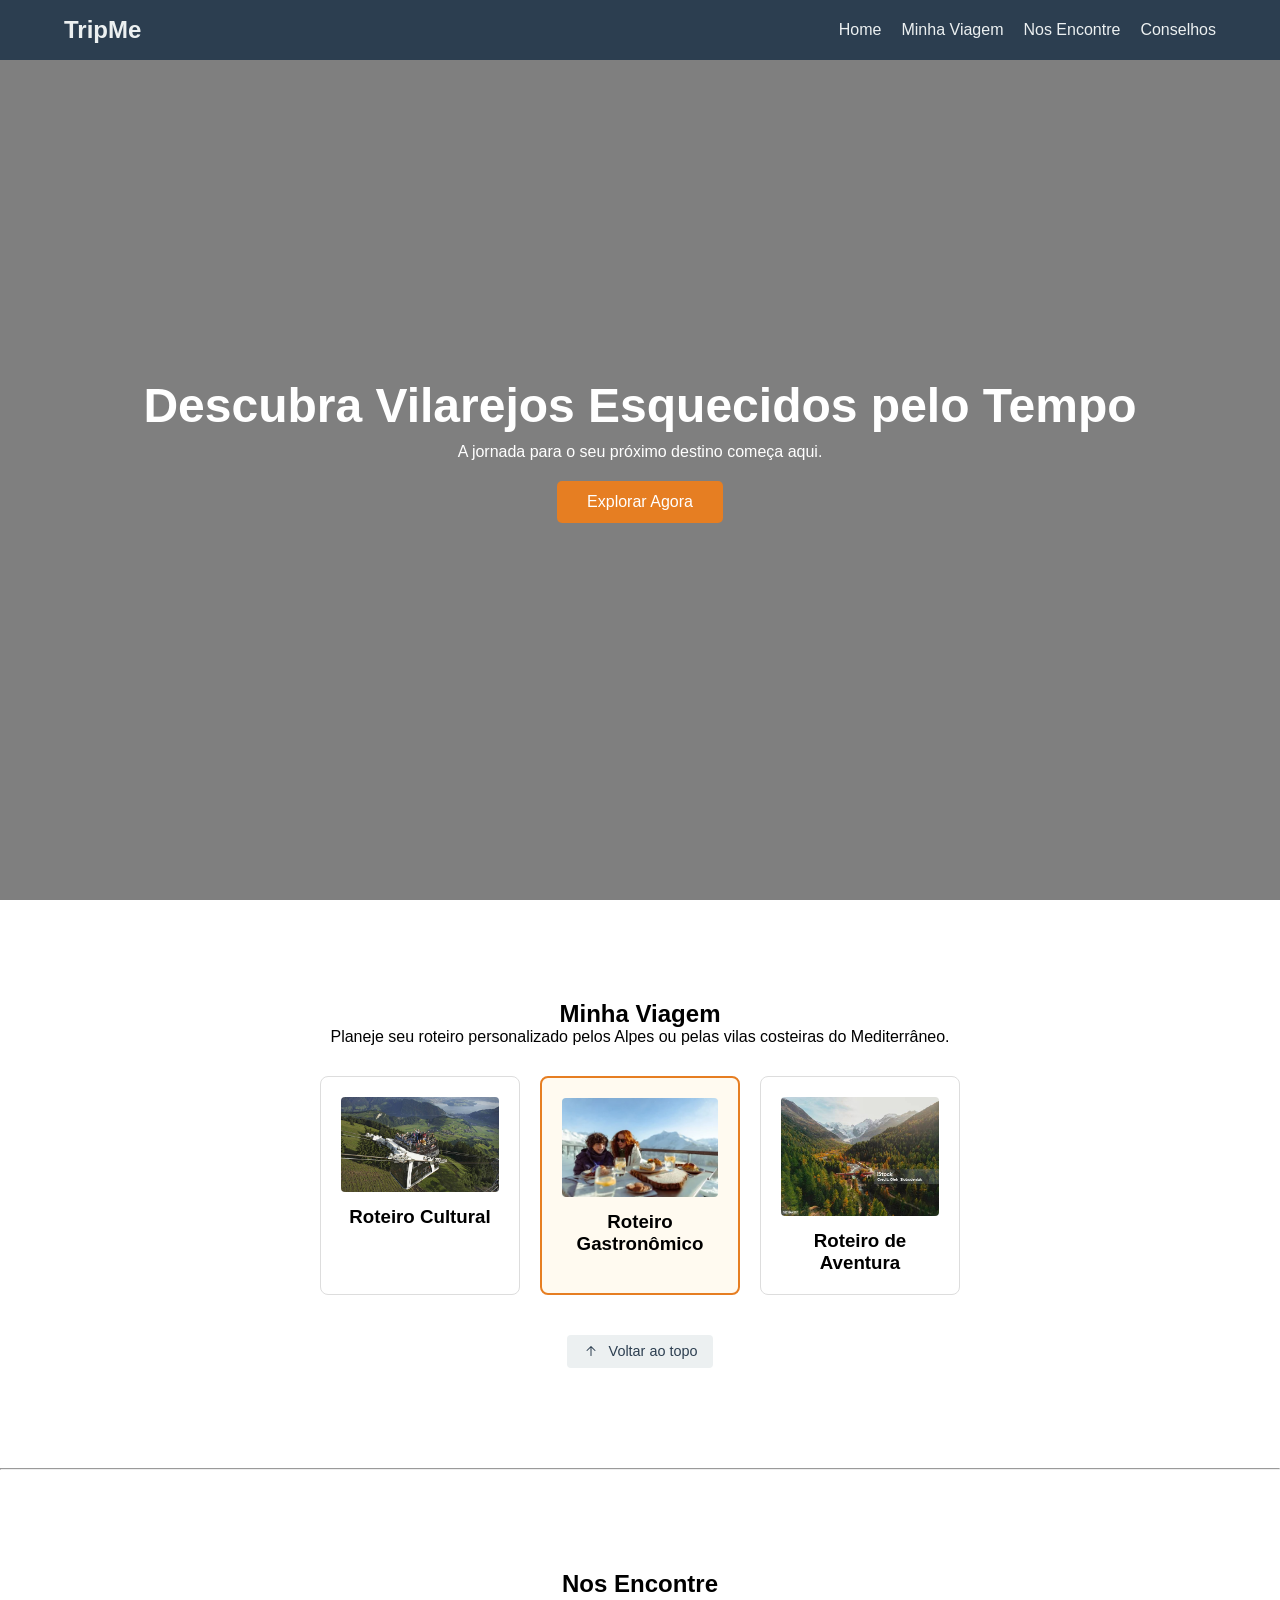
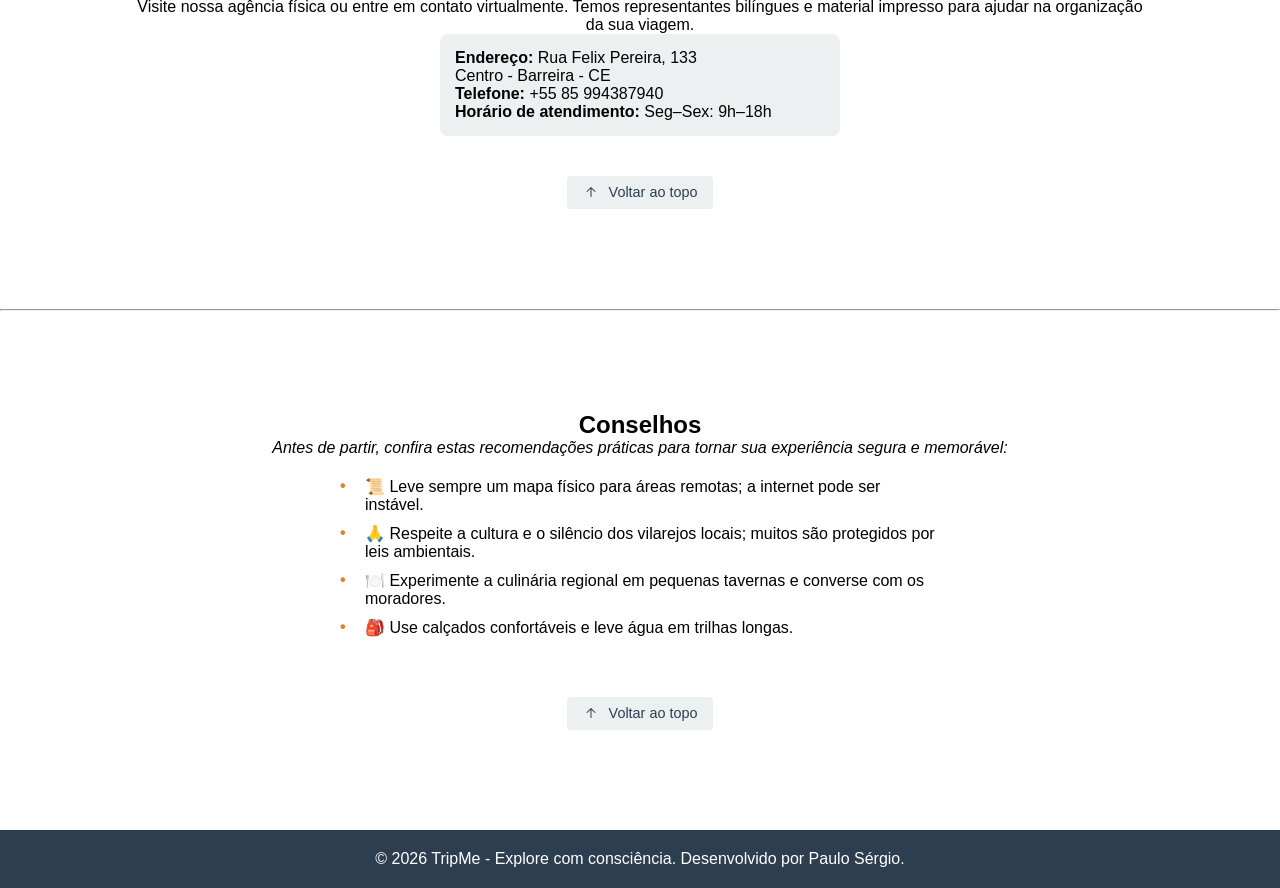
==== agencia-de-viagens/index.html @ 8952e751 "projetoagenciadeviagem" ====
<!DOCTYPE html>
<html lang="pt-br">
<head>
    <meta charset="UTF-8">
    <meta name="viewport" content="width=device-width, initial-scale=1.0">
    <title>TripMe - Explore o Inexplorado</title>
    <link rel="stylesheet" href="style.css">
</head>
<body>

    <header id="top">
        <nav class="navbar">
            <div class="logo">TripMe</div>
            <ul class="nav-links">
                <li><a href="#home">Home</a></li>
                <li><a href="#minha-viagem">Minha Viagem</a></li>
                <li><a href="#nos-encontre">Nos Encontre</a></li>
                <li><a href="#conselhos">Conselhos</a></li>
            </ul>
        </nav>
    </header>

    <main id="home">
        <section class="banner" role="img" aria-label="Vista panorâmica de um vilarejo europeu remoto">
            <div class="banner-overlay">
                <h1>Descubra Vilarejos Esquecidos pelo Tempo</h1>
                <p>A jornada para o seu próximo destino começa aqui.</p>
                <a href="#minha-viagem" class="btn-primary">Explorar Agora</a>
            </div>
        </section>

        <section id="minha-viagem" class="content-section">
            <article>
                <h2>Minha Viagem</h2>
                <p>Planeje seu roteiro personalizado pelos Alpes ou pelas vilas costeiras do Mediterrâneo.</p>
                <div class="card-container">
                    <article class="card">
                        <img src="images/Cabril.jpg" alt="Caminhada cultural pelo vilarejo de Cabril">
                        <h3>Roteiro Cultural</h3>
                    </article>
                    <article class="card" id="card-destaque">
                        <img src="images/Gastronomia.webp" alt="Prato gastronômico típico de vilarejo europeo">
                        <h3>Roteiro Gastronômico</h3>
                    </article>
                    <article class="card">
                        <img src="images/PizBermina.jpg" alt="Trilha de aventura na montanha Piz Bernina">
                        <h3>Roteiro de Aventura</h3>
                    </article>
                </div>
            </article>
            <button type="button" class="back-to-top" aria-label="Voltar ao topo" onclick="location.href='#top'">
                <svg xmlns="http://www.w3.org/2000/svg" width="16" height="16" fill="currentColor" viewBox="0 0 16 16" aria-hidden="true" class="icon-up">
                    <path fill-rule="evenodd" d="M8 12a.5.5 0 0 0 .5-.5V3.707l3.146 3.147a.5.5 0 0 0 .708-.708l-4-4-.007-.007a.498.498 0 0 0-.697.007l-4 4a.5.5 0 0 0 .708.708L7.5 3.707V11.5A.5.5 0 0 0 8 12z"/>
                </svg>
                Voltar ao topo
            </button>
        </section>

        <hr>

        <section id="nos-encontre" class="content-section">
            <h2>Nos Encontre</h2>
            <p>Visite nossa agência física ou entre em contato virtualmente. Temos representantes bilíngues e material impresso para ajudar na organização da sua viagem.</p>
            <aside class="info-box">
                <p><strong>Endereço:</strong> Rua Felix Pereira, 133<br>Centro - Barreira - CE</p>
                <p><strong>Telefone:</strong> +55 85 994387940</p>
                <p><strong>Horário de atendimento:</strong> Seg–Sex: 9h–18h</p>
            </aside>
            <button type="button" class="back-to-top" aria-label="Voltar ao topo" onclick="location.href='#top'">
                <svg xmlns="http://www.w3.org/2000/svg" width="16" height="16" fill="currentColor" viewBox="0 0 16 16" aria-hidden="true" class="icon-up">
                    <path fill-rule="evenodd" d="M8 12a.5.5 0 0 0 .5-.5V3.707l3.146 3.147a.5.5 0 0 0 .708-.708l-4-4-.007-.007a.498.498 0 0 0-.697.007l-4 4a.5.5 0 0 0 .708.708L7.5 3.707V11.5A.5.5 0 0 0 8 12z"/>
                </svg>
                Voltar ao topo
            </button>
        </section>

        <hr>

        <section id="conselhos" class="content-section">
            <h2>Conselhos</h2>
            <p class="intro">Antes de partir, confira estas recomendações práticas para tornar sua experiência segura e memorável:</p>
            <ul class="advice-list">
                <li>📜 Leve sempre um mapa físico para áreas remotas; a internet pode ser instável.</li>
                <li>🙏 Respeite a cultura e o silêncio dos vilarejos locais; muitos são protegidos por leis ambientais.</li>
                <li>🍽️ Experimente a culinária regional em pequenas tavernas e converse com os moradores.</li>
                <li>🎒 Use calçados confortáveis e leve água em trilhas longas.</li>
            </ul>
            <button type="button" class="back-to-top" aria-label="Voltar ao topo" onclick="location.href='#top'">
                <svg xmlns="http://www.w3.org/2000/svg" width="16" height="16" fill="currentColor" viewBox="0 0 16 16" aria-hidden="true" class="icon-up">
                    <path fill-rule="evenodd" d="M8 12a.5.5 0 0 0 .5-.5V3.707l3.146 3.147a.5.5 0 0 0 .708-.708l-4-4-.007-.007a.498.498 0 0 0-.697.007l-4 4a.5.5 0 0 0 .708.708L7.5 3.707V11.5A.5.5 0 0 0 8 12z"/>
                </svg>
                Voltar ao topo
            </button>
        </section>
    </main>

    <footer>
        <p>&copy; 2026 TripMe - Explore com consciência. Desenvolvido por Paulo Sérgio.</p>
    </footer>

</body>
</html>
---- agencia-de-viagens/style.css ----
/* Reset Básico */
* {
    margin: 0;
    padding: 0;
    box-sizing: border-box;
    font-family: 'Segoe UI', Tahoma, Geneva, Verdana, sans-serif;
}

html {
    scroll-behavior: smooth; /* Suaviza a navegação interna */
}

/* Navegação */
.navbar {
    display: flex;
    justify-content: space-between;
    align-items: center;
    background-color: #2c3e50;
    padding: 1rem 5%;
    position: fixed;
    width: 100%;
    top: 0;
    z-index: 1000;
}

.logo {
    color: #ecf0f1;
    font-size: 1.5rem;
    font-weight: bold;
}

.nav-links {
    list-style: none;
    display: flex;
}

.nav-links li {
    margin-left: 20px;
}

.nav-links a {
    text-decoration: none;
    color: #ecf0f1;
    transition: color 0.3s ease;
}

/* Efeito Hover nos Links do Menu */
.nav-links a:hover {
    color: #3498db;
    text-decoration: underline;
}

/* Banner */
.banner {
    height: 100vh;
    background-image: linear-gradient(rgba(0,0,0,0.5), rgba(0,0,0,0.5)), 
                      url('https://images.unsplash.com/photo-1506744038136-46273834b3fb?auto=format&fit=crop&w=1920&q=80'); /* Exemplo de imagem de vilarejo/natureza */
    background-size: cover;
    background-position: center;
    display: flex;
    justify-content: center;
    align-items: center;
    text-align: center;
    color: white;
}

.banner-overlay h1 {
    font-size: 3rem;
    margin-bottom: 10px;
}

/* Botões e Interatividade */
.btn-primary {
    display: inline-block;
    margin-top: 20px;
    padding: 12px 30px;
    background-color: #e67e22;
    color: white;
    text-decoration: none;
    border-radius: 5px;
    transition: background-color 0.4s ease, transform 0.2s;
}

.btn-primary:hover {
    background-color: #d35400;
    transform: scale(1.05);
}

/* Seções de Conteúdo */
.content-section {
    padding: 100px 10%;
    text-align: center;
}

.card-container {
    display: flex;
    justify-content: center;
    gap: 20px;
    margin-top: 30px;
    flex-wrap: wrap;
}

.card {
    padding: 20px;
    border: 1px solid #ddd;
    border-radius: 8px;
    width: 200px;
    transition: box-shadow 0.3s;
    text-align: center;
    background-color: #fff;
}

.card img {
    width: 100%;
    height: auto;
    border-radius: 4px;
    margin-bottom: 10px;
}

.card:hover {
    box-shadow: 0 5px 15px rgba(0,0,0,0.2);
}

/* ID Específico */
#card-destaque {
    border: 2px solid #e67e22;
    background-color: #fffaf0;
}

.back-to-top {
    display: inline-block;
    margin-top: 40px;
    padding: 8px 16px;
    background-color: #ecf0f1;
    color: #2c3e50;
    font-size: 0.9rem;
    text-decoration: none;
    border-radius: 4px;
    transition: background-color 0.3s ease, transform 0.2s;
    border: none;           /* for button element */
    cursor: pointer;
}

.back-to-top .icon-up {
    vertical-align: middle;
    margin-right: 6px;
}

/* Nos Encontre */
.info-box {
    background-color: #ecf0f1;
    padding: 15px;
    border-radius: 8px;
    max-width: 400px;
    margin: 0 auto;
    text-align: left;
}

/* Conselhos */
.advice-list {
    list-style: none;
    padding-left: 0;
    max-width: 600px;
    margin: 20px auto;
    text-align: left;
}

.advice-list li {
    margin-bottom: 10px;
    padding-left: 25px;
    position: relative;
}

.advice-list li::before {
    content: "•";
    position: absolute;
    left: 0;
    color: #e67e22;
    font-weight: bold;
}

.intro {
    font-style: italic;
    margin-bottom: 15px;
}

.back-to-top:hover {
    background-color: #d0d3d4;
    transform: translateY(-2px);
    color: #2c3e50;
}

.back-to-top:focus {
    outline: 2px dashed #3498db;
    outline-offset: 4px;
}

footer {
    background-color: #2c3e50;
    color: white;
    text-align: center;
    padding: 20px;
}
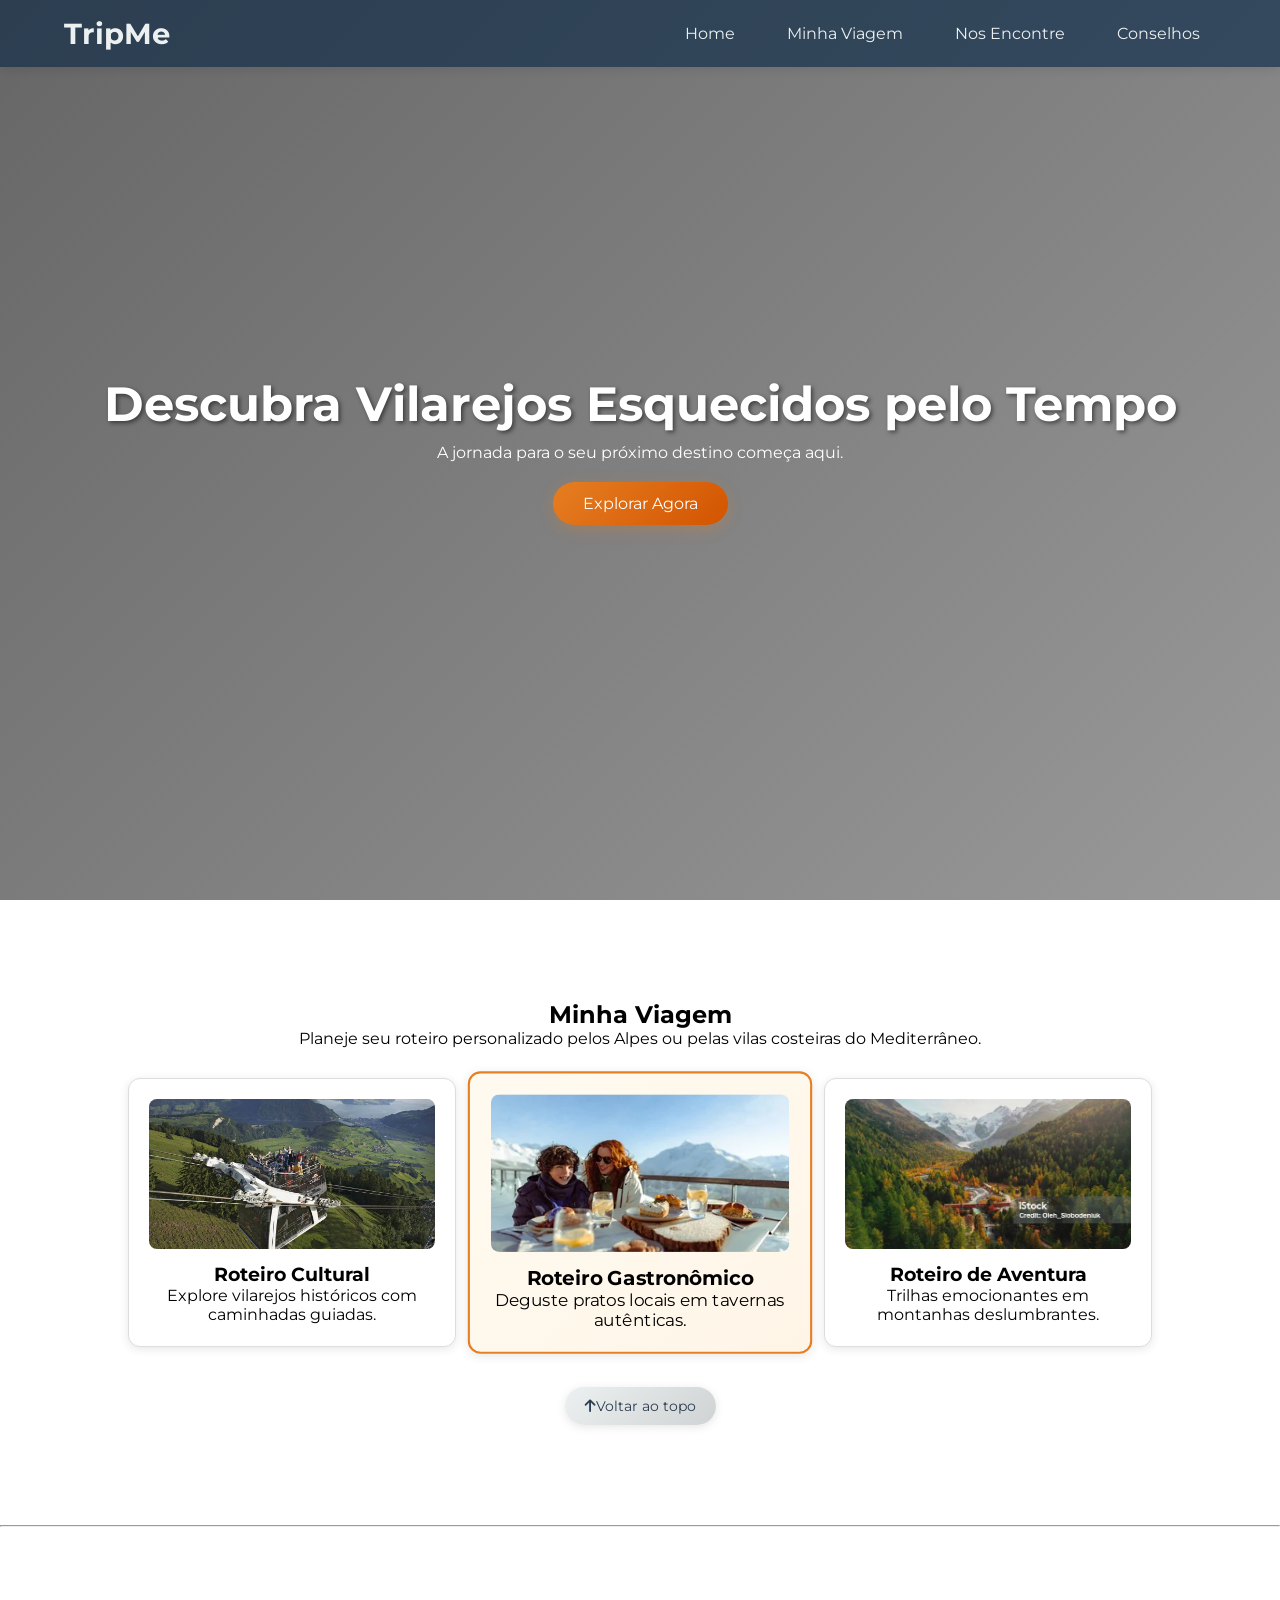
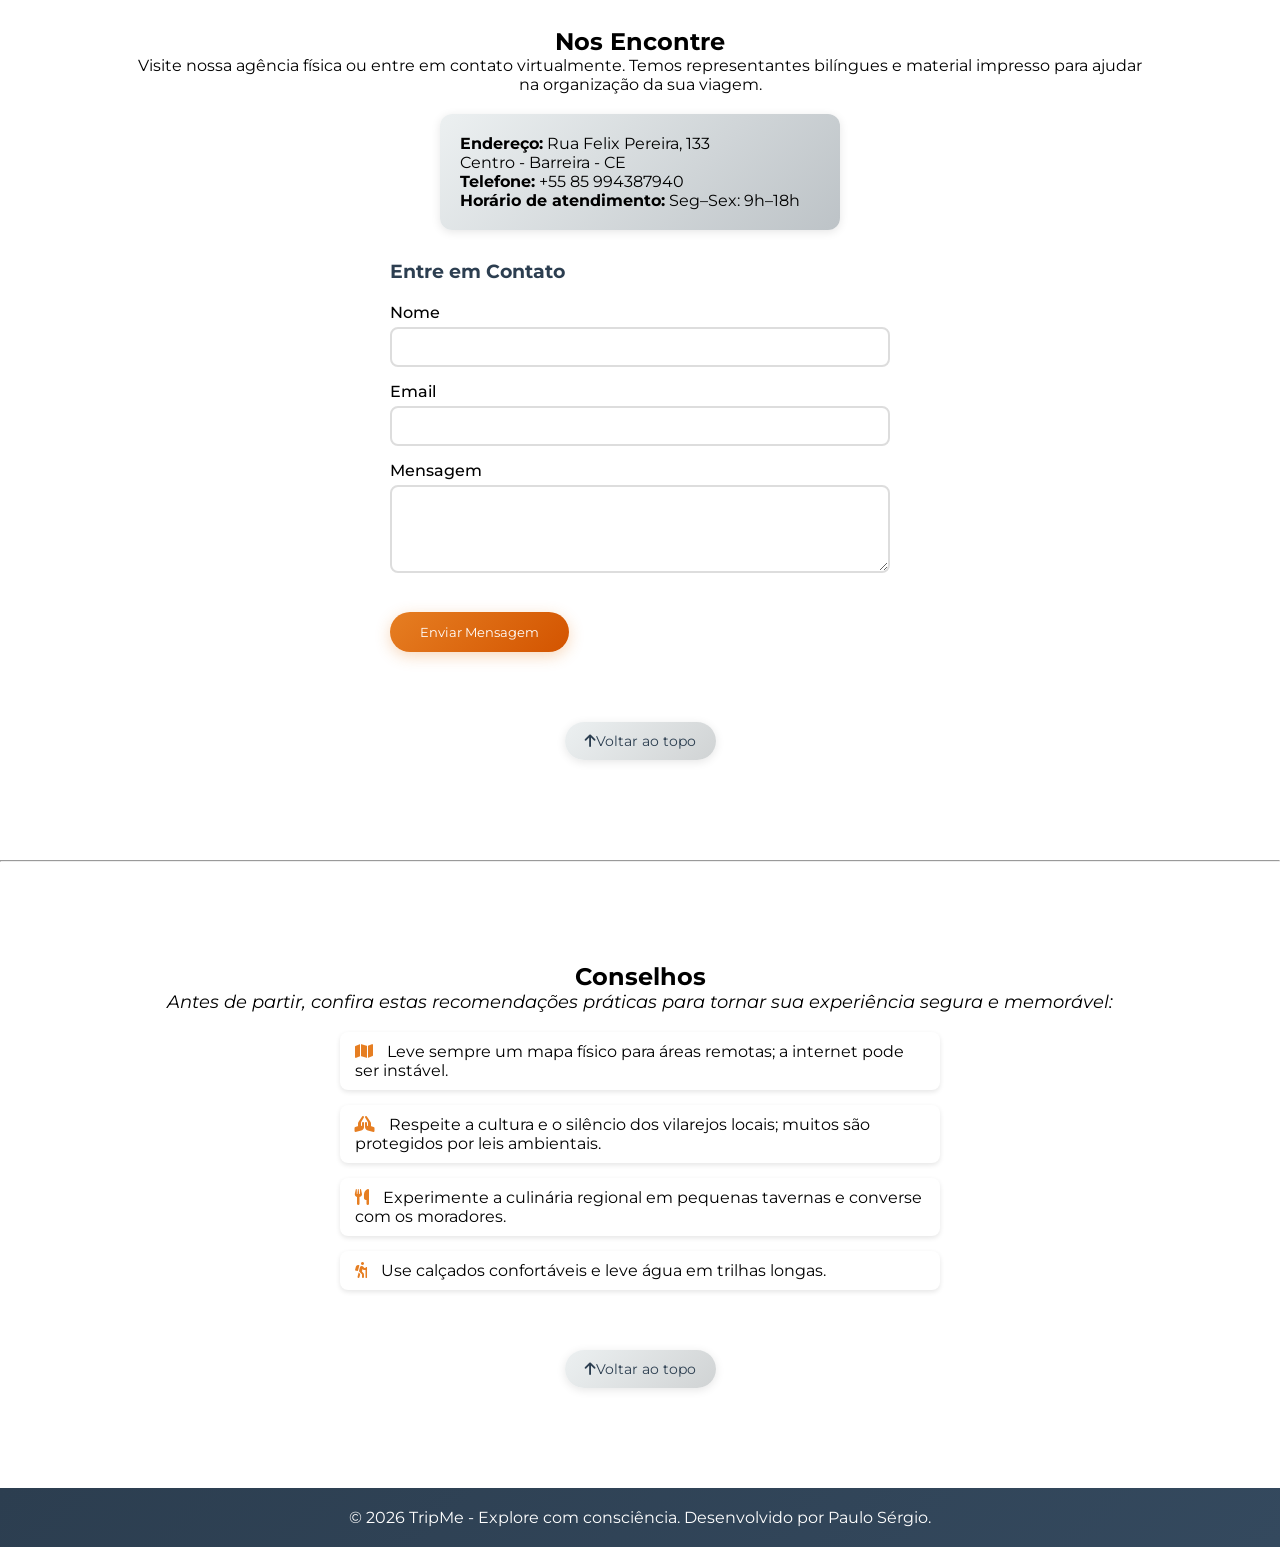
==== commit 5858a377: "feat: implementação de novas funcionalidade e interações" ====
--- a/agencia-de-viagens/index.html
+++ b/agencia-de-viagens/index.html
@@ -3,14 +3,23 @@
 <head>
     <meta charset="UTF-8">
     <meta name="viewport" content="width=device-width, initial-scale=1.0">
+    <meta name="description" content="TripMe - Explore vilarejos esquecidos pelo tempo. Planeje roteiros personalizados pelos Alpes e vilas costeiras do Mediterrâneo.">
+    <meta name="keywords" content="viagens, vilarejos, alpes, mediterrâneo, turismo, roteiro cultural, gastronômico, aventura">
     <title>TripMe - Explore o Inexplorado</title>
     <link rel="stylesheet" href="style.css">
+    <link href="https://fonts.googleapis.com/css2?family=Montserrat:wght@400;500;600;700&display=swap" rel="stylesheet">
+    <link rel="stylesheet" href="https://cdnjs.cloudflare.com/ajax/libs/font-awesome/6.0.0/css/all.min.css">
 </head>
 <body>
 
     <header id="top">
         <nav class="navbar">
             <div class="logo">TripMe</div>
+            <button class="hamburger" aria-label="Menu" aria-expanded="false">
+                <span></span>
+                <span></span>
+                <span></span>
+            </button>
             <ul class="nav-links">
                 <li><a href="#home">Home</a></li>
                 <li><a href="#minha-viagem">Minha Viagem</a></li>
@@ -34,24 +43,25 @@
                 <h2>Minha Viagem</h2>
                 <p>Planeje seu roteiro personalizado pelos Alpes ou pelas vilas costeiras do Mediterrâneo.</p>
                 <div class="card-container">
-                    <article class="card">
-                        <img src="images/Cabril.jpg" alt="Caminhada cultural pelo vilarejo de Cabril">
+                    <article class="card" data-modal="cultural">
+                        <img src="images/Cabril.jpg" alt="Caminhada cultural pelo vilarejo de Cabril" loading="lazy">
                         <h3>Roteiro Cultural</h3>
+                        <p>Explore vilarejos históricos com caminhadas guiadas.</p>
                     </article>
-                    <article class="card" id="card-destaque">
-                        <img src="images/Gastronomia.webp" alt="Prato gastronômico típico de vilarejo europeo">
+                    <article class="card destaque" data-modal="gastronomico">
+                        <img src="images/Gastronomia.webp" alt="Prato gastronômico típico de vilarejo europeo" loading="lazy">
                         <h3>Roteiro Gastronômico</h3>
+                        <p>Deguste pratos locais em tavernas autênticas.</p>
                     </article>
-                    <article class="card">
-                        <img src="images/PizBermina.jpg" alt="Trilha de aventura na montanha Piz Bernina">
+                    <article class="card" data-modal="aventura">
+                        <img src="images/PizBermina.jpg" alt="Trilha de aventura na montanha Piz Bernina" loading="lazy">
                         <h3>Roteiro de Aventura</h3>
+                        <p>Trilhas emocionantes em montanhas deslumbrantes.</p>
                     </article>
                 </div>
             </article>
             <button type="button" class="back-to-top" aria-label="Voltar ao topo" onclick="location.href='#top'">
-                <svg xmlns="http://www.w3.org/2000/svg" width="16" height="16" fill="currentColor" viewBox="0 0 16 16" aria-hidden="true" class="icon-up">
-                    <path fill-rule="evenodd" d="M8 12a.5.5 0 0 0 .5-.5V3.707l3.146 3.147a.5.5 0 0 0 .708-.708l-4-4-.007-.007a.498.498 0 0 0-.697.007l-4 4a.5.5 0 0 0 .708.708L7.5 3.707V11.5A.5.5 0 0 0 8 12z"/>
-                </svg>
+                <i class="fas fa-arrow-up"></i>
                 Voltar ao topo
             </button>
         </section>
@@ -66,10 +76,27 @@
                 <p><strong>Telefone:</strong> +55 85 994387940</p>
                 <p><strong>Horário de atendimento:</strong> Seg–Sex: 9h–18h</p>
             </aside>
+            <div class="contact-form">
+                <h3>Entre em Contato</h3>
+                <form id="contact-form">
+                    <div class="form-group">
+                        <label for="name">Nome</label>
+                        <input type="text" id="name" required>
+                    </div>
+                    <div class="form-group">
+                        <label for="email">Email</label>
+                        <input type="email" id="email" required>
+                    </div>
+                    <div class="form-group">
+                        <label for="message">Mensagem</label>
+                        <textarea id="message" rows="4" required></textarea>
+                    </div>
+                    <button type="submit" class="btn-primary">Enviar Mensagem</button>
+                </form>
+                <div id="form-message"></div>
+            </div>
             <button type="button" class="back-to-top" aria-label="Voltar ao topo" onclick="location.href='#top'">
-                <svg xmlns="http://www.w3.org/2000/svg" width="16" height="16" fill="currentColor" viewBox="0 0 16 16" aria-hidden="true" class="icon-up">
-                    <path fill-rule="evenodd" d="M8 12a.5.5 0 0 0 .5-.5V3.707l3.146 3.147a.5.5 0 0 0 .708-.708l-4-4-.007-.007a.498.498 0 0 0-.697.007l-4 4a.5.5 0 0 0 .708.708L7.5 3.707V11.5A.5.5 0 0 0 8 12z"/>
-                </svg>
+                <i class="fas fa-arrow-up"></i>
                 Voltar ao topo
             </button>
         </section>
@@ -80,23 +107,33 @@
             <h2>Conselhos</h2>
             <p class="intro">Antes de partir, confira estas recomendações práticas para tornar sua experiência segura e memorável:</p>
             <ul class="advice-list">
-                <li>📜 Leve sempre um mapa físico para áreas remotas; a internet pode ser instável.</li>
-                <li>🙏 Respeite a cultura e o silêncio dos vilarejos locais; muitos são protegidos por leis ambientais.</li>
-                <li>🍽️ Experimente a culinária regional em pequenas tavernas e converse com os moradores.</li>
-                <li>🎒 Use calçados confortáveis e leve água em trilhas longas.</li>
+                <li><i class="fas fa-map"></i> Leve sempre um mapa físico para áreas remotas; a internet pode ser instável.</li>
+                <li><i class="fas fa-praying-hands"></i> Respeite a cultura e o silêncio dos vilarejos locais; muitos são protegidos por leis ambientais.</li>
+                <li><i class="fas fa-utensils"></i> Experimente a culinária regional em pequenas tavernas e converse com os moradores.</li>
+                <li><i class="fas fa-hiking"></i> Use calçados confortáveis e leve água em trilhas longas.</li>
             </ul>
             <button type="button" class="back-to-top" aria-label="Voltar ao topo" onclick="location.href='#top'">
-                <svg xmlns="http://www.w3.org/2000/svg" width="16" height="16" fill="currentColor" viewBox="0 0 16 16" aria-hidden="true" class="icon-up">
-                    <path fill-rule="evenodd" d="M8 12a.5.5 0 0 0 .5-.5V3.707l3.146 3.147a.5.5 0 0 0 .708-.708l-4-4-.007-.007a.498.498 0 0 0-.697.007l-4 4a.5.5 0 0 0 .708.708L7.5 3.707V11.5A.5.5 0 0 0 8 12z"/>
-                </svg>
+                <i class="fas fa-arrow-up"></i>
                 Voltar ao topo
             </button>
         </section>
     </main>
 
+    <!-- Modal -->
+    <div id="modal" class="modal">
+        <div class="modal-content">
+            <span class="close">&times;</span>
+            <div id="modal-body"></div>
+        </div>
+    </div>
+
     <footer>
         <p>&copy; 2026 TripMe - Explore com consciência. Desenvolvido por Paulo Sérgio.</p>
     </footer>
 
+    <script src="script.js"></script>
+</body>
+</html>
+
 </body>
 </html>
--- a/agencia-de-viagens/style.css
+++ b/agencia-de-viagens/style.css
@@ -3,11 +3,11 @@
     margin: 0;
     padding: 0;
     box-sizing: border-box;
-    font-family: 'Segoe UI', Tahoma, Geneva, Verdana, sans-serif;
+    font-family: 'Montserrat', sans-serif;
 }
 
 html {
-    scroll-behavior: smooth; /* Suaviza a navegação interna */
+    scroll-behavior: smooth;
 }
 
 /* Navegação */
@@ -15,23 +15,25 @@
     display: flex;
     justify-content: space-between;
     align-items: center;
-    background-color: #2c3e50;
+    background: linear-gradient(135deg, #2c3e50 0%, #34495e 100%);
     padding: 1rem 5%;
     position: fixed;
     width: 100%;
     top: 0;
     z-index: 1000;
+    box-shadow: 0 2px 10px rgba(0,0,0,0.1);
 }
 
 .logo {
     color: #ecf0f1;
-    font-size: 1.5rem;
-    font-weight: bold;
+    font-size: 1.8rem;
+    font-weight: 700;
 }
 
 .nav-links {
     list-style: none;
     display: flex;
+    transition: all 0.3s ease;
 }
 
 .nav-links li {
@@ -41,20 +43,40 @@
 .nav-links a {
     text-decoration: none;
     color: #ecf0f1;
-    transition: color 0.3s ease;
+    transition: all 0.3s ease;
+    padding: 0.5rem 1rem;
+    border-radius: 4px;
 }
 
 /* Efeito Hover nos Links do Menu */
 .nav-links a:hover {
     color: #3498db;
-    text-decoration: underline;
+    background: rgba(52, 152, 219, 0.1);
+    transform: translateY(-2px);
+}
+
+/* Hamburger Menu */
+.hamburger {
+    display: none;
+    flex-direction: column;
+    cursor: pointer;
+    background: none;
+    border: none;
+}
+
+.hamburger span {
+    width: 25px;
+    height: 3px;
+    background: #ecf0f1;
+    margin: 3px 0;
+    transition: 0.3s;
 }
 
 /* Banner */
 .banner {
     height: 100vh;
-    background-image: linear-gradient(rgba(0,0,0,0.5), rgba(0,0,0,0.5)), 
-                      url('https://images.unsplash.com/photo-1506744038136-46273834b3fb?auto=format&fit=crop&w=1920&q=80'); /* Exemplo de imagem de vilarejo/natureza */
+    background: linear-gradient(135deg, rgba(0,0,0,0.6) 0%, rgba(0,0,0,0.4) 100%),
+                url('https://images.unsplash.com/photo-1506744038136-46273834b3fb?auto=format&fit=crop&w=1920&q=80');
     background-size: cover;
     background-position: center;
     display: flex;
@@ -62,11 +84,13 @@
     align-items: center;
     text-align: center;
     color: white;
+    animation: fadeIn 2s ease-in;
 }
 
 .banner-overlay h1 {
     font-size: 3rem;
     margin-bottom: 10px;
+    text-shadow: 2px 2px 4px rgba(0,0,0,0.5);
 }
 
 /* Botões e Interatividade */
@@ -74,86 +98,159 @@
     display: inline-block;
     margin-top: 20px;
     padding: 12px 30px;
-    background-color: #e67e22;
+    background: linear-gradient(135deg, #e67e22 0%, #d35400 100%);
     color: white;
     text-decoration: none;
-    border-radius: 5px;
-    transition: background-color 0.4s ease, transform 0.2s;
+    border-radius: 25px;
+    transition: all 0.4s ease;
+    box-shadow: 0 4px 15px rgba(230, 126, 34, 0.3);
+    border: none;
+    cursor: pointer;
 }
 
 .btn-primary:hover {
-    background-color: #d35400;
-    transform: scale(1.05);
+    background: linear-gradient(135deg, #d35400 0%, #e67e22 100%);
+    transform: scale(1.05) translateY(-2px);
+    box-shadow: 0 6px 20px rgba(230, 126, 34, 0.4);
 }
 
 /* Seções de Conteúdo */
 .content-section {
     padding: 100px 10%;
     text-align: center;
+    animation: slideUp 1s ease-out;
 }
 
 .card-container {
-    display: flex;
-    justify-content: center;
+    display: grid;
+    grid-template-columns: repeat(auto-fit, minmax(250px, 1fr));
     gap: 20px;
     margin-top: 30px;
-    flex-wrap: wrap;
 }
 
 .card {
     padding: 20px;
     border: 1px solid #ddd;
-    border-radius: 8px;
-    width: 200px;
-    transition: box-shadow 0.3s;
+    border-radius: 12px;
+    background: white;
+    transition: all 0.3s ease;
     text-align: center;
-    background-color: #fff;
+    box-shadow: 0 2px 10px rgba(0,0,0,0.1);
+    cursor: pointer;
 }
 
 .card img {
     width: 100%;
-    height: auto;
-    border-radius: 4px;
+    height: 150px;
+    object-fit: cover;
+    border-radius: 8px;
     margin-bottom: 10px;
 }
 
 .card:hover {
-    box-shadow: 0 5px 15px rgba(0,0,0,0.2);
-}
-
-/* ID Específico */
-#card-destaque {
+    box-shadow: 0 8px 25px rgba(0,0,0,0.2);
+    transform: translateY(-5px);
+}
+
+.card.destaque {
     border: 2px solid #e67e22;
-    background-color: #fffaf0;
+    background: linear-gradient(135deg, #fffaf0 0%, #fef5e7 100%);
+    transform: scale(1.05);
 }
 
 .back-to-top {
-    display: inline-block;
+    display: inline-flex;
+    align-items: center;
     margin-top: 40px;
-    padding: 8px 16px;
-    background-color: #ecf0f1;
+    padding: 10px 20px;
+    background: linear-gradient(135deg, #ecf0f1 0%, #d0d3d4 100%);
     color: #2c3e50;
     font-size: 0.9rem;
     text-decoration: none;
-    border-radius: 4px;
-    transition: background-color 0.3s ease, transform 0.2s;
-    border: none;           /* for button element */
+    border-radius: 25px;
+    transition: all 0.3s ease;
+    border: none;
     cursor: pointer;
-}
-
-.back-to-top .icon-up {
-    vertical-align: middle;
-    margin-right: 6px;
+    box-shadow: 0 2px 10px rgba(0,0,0,0.1);
+}
+
+.back-to-top:hover {
+    background: linear-gradient(135deg, #d0d3d4 0%, #ecf0f1 100%);
+    transform: translateY(-3px);
+    box-shadow: 0 4px 15px rgba(0,0,0,0.2);
+}
+
+.back-to-top:focus {
+    outline: 2px dashed #3498db;
+    outline-offset: 4px;
 }
 
 /* Nos Encontre */
 .info-box {
-    background-color: #ecf0f1;
-    padding: 15px;
+    background: linear-gradient(135deg, #ecf0f1 0%, #bdc3c7 100%);
+    padding: 20px;
+    border-radius: 12px;
+    max-width: 400px;
+    margin: 20px auto;
+    text-align: left;
+    box-shadow: 0 2px 10px rgba(0,0,0,0.1);
+}
+
+.contact-form {
+    max-width: 500px;
+    margin: 30px auto;
+    text-align: left;
+}
+
+.contact-form h3 {
+    margin-bottom: 20px;
+    color: #2c3e50;
+}
+
+.form-group {
+    margin-bottom: 15px;
+}
+
+.form-group label {
+    display: block;
+    margin-bottom: 5px;
+    font-weight: 500;
+}
+
+.form-group input,
+.form-group textarea {
+    width: 100%;
+    padding: 10px;
+    border: 2px solid #ddd;
     border-radius: 8px;
-    max-width: 400px;
-    margin: 0 auto;
-    text-align: left;
+    font-family: inherit;
+    transition: border-color 0.3s ease;
+}
+
+.form-group input:focus,
+.form-group textarea:focus {
+    outline: none;
+    border-color: #3498db;
+    box-shadow: 0 0 0 3px rgba(52, 152, 219, 0.1);
+}
+
+#form-message {
+    margin-top: 15px;
+    padding: 10px;
+    border-radius: 8px;
+    display: none;
+}
+
+#form-message.success {
+    background: #d4edda;
+    color: #155724;
+    border: 1px solid #c3e6cb;
+}
+
+#form-message.error {
+    background: #f8d7da;
+    color: #721c24;
+    border: 1px solid #f5c6cb;
 }
 
 /* Conselhos */
@@ -166,38 +263,146 @@
 }
 
 .advice-list li {
-    margin-bottom: 10px;
-    padding-left: 25px;
-    position: relative;
-}
-
-.advice-list li::before {
-    content: "•";
-    position: absolute;
-    left: 0;
+    margin-bottom: 15px;
+    padding: 10px 15px;
+    background: white;
+    border-radius: 8px;
+    box-shadow: 0 2px 5px rgba(0,0,0,0.1);
+    transition: transform 0.2s ease;
+}
+
+.advice-list li:hover {
+    transform: translateX(5px);
+}
+
+.advice-list li i {
+    margin-right: 10px;
     color: #e67e22;
-    font-weight: bold;
 }
 
 .intro {
     font-style: italic;
     margin-bottom: 15px;
-}
-
-.back-to-top:hover {
-    background-color: #d0d3d4;
-    transform: translateY(-2px);
-    color: #2c3e50;
-}
-
-.back-to-top:focus {
-    outline: 2px dashed #3498db;
-    outline-offset: 4px;
+    font-size: 1.1rem;
+}
+
+/* Modal */
+.modal {
+    display: none;
+    position: fixed;
+    z-index: 2000;
+    left: 0;
+    top: 0;
+    width: 100%;
+    height: 100%;
+    background-color: rgba(0,0,0,0.5);
+    animation: fadeIn 0.3s ease;
+}
+
+.modal-content {
+    background: white;
+    margin: 15% auto;
+    padding: 20px;
+    border-radius: 12px;
+    width: 80%;
+    max-width: 500px;
+    position: relative;
+    box-shadow: 0 5px 15px rgba(0,0,0,0.3);
+}
+
+.close {
+    position: absolute;
+    top: 10px;
+    right: 15px;
+    font-size: 28px;
+    font-weight: bold;
+    cursor: pointer;
+    color: #aaa;
+}
+
+.close:hover {
+    color: #000;
 }
 
 footer {
-    background-color: #2c3e50;
+    background: linear-gradient(135deg, #2c3e50 0%, #34495e 100%);
     color: white;
     text-align: center;
     padding: 20px;
+}
+
+/* Animações */
+@keyframes fadeIn {
+    from { opacity: 0; }
+    to { opacity: 1; }
+}
+
+@keyframes slideUp {
+    from { transform: translateY(30px); opacity: 0; }
+    to { transform: translateY(0); opacity: 1; }
+}
+
+/* Responsividade */
+@media (max-width: 768px) {
+    .navbar {
+        padding: 1rem 2%;
+    }
+
+    .logo {
+        font-size: 1.5rem;
+    }
+
+    .nav-links {
+        position: fixed;
+        right: -100%;
+        top: 70px;
+        flex-direction: column;
+        background: #2c3e50;
+        width: 100%;
+        text-align: center;
+        transition: 0.3s;
+        box-shadow: 0 10px 27px rgba(0,0,0,0.05);
+        padding: 20px 0;
+    }
+
+    .nav-links.active {
+        right: 0;
+    }
+
+    .nav-links li {
+        margin: 15px 0;
+    }
+
+    .hamburger {
+        display: flex;
+    }
+
+    .hamburger.active span:nth-child(1) {
+        transform: rotate(-45deg) translate(-5px, 6px);
+    }
+
+    .hamburger.active span:nth-child(2) {
+        opacity: 0;
+    }
+
+    .hamburger.active span:nth-child(3) {
+        transform: rotate(45deg) translate(-5px, -6px);
+    }
+
+    .banner-overlay h1 {
+        font-size: 2rem;
+    }
+
+    .content-section {
+        padding: 80px 5%;
+    }
+
+    .card-container {
+        grid-template-columns: 1fr;
+    }
+
+    .modal-content {
+        width: 90%;
+        margin: 20% auto;
+    }
 }
